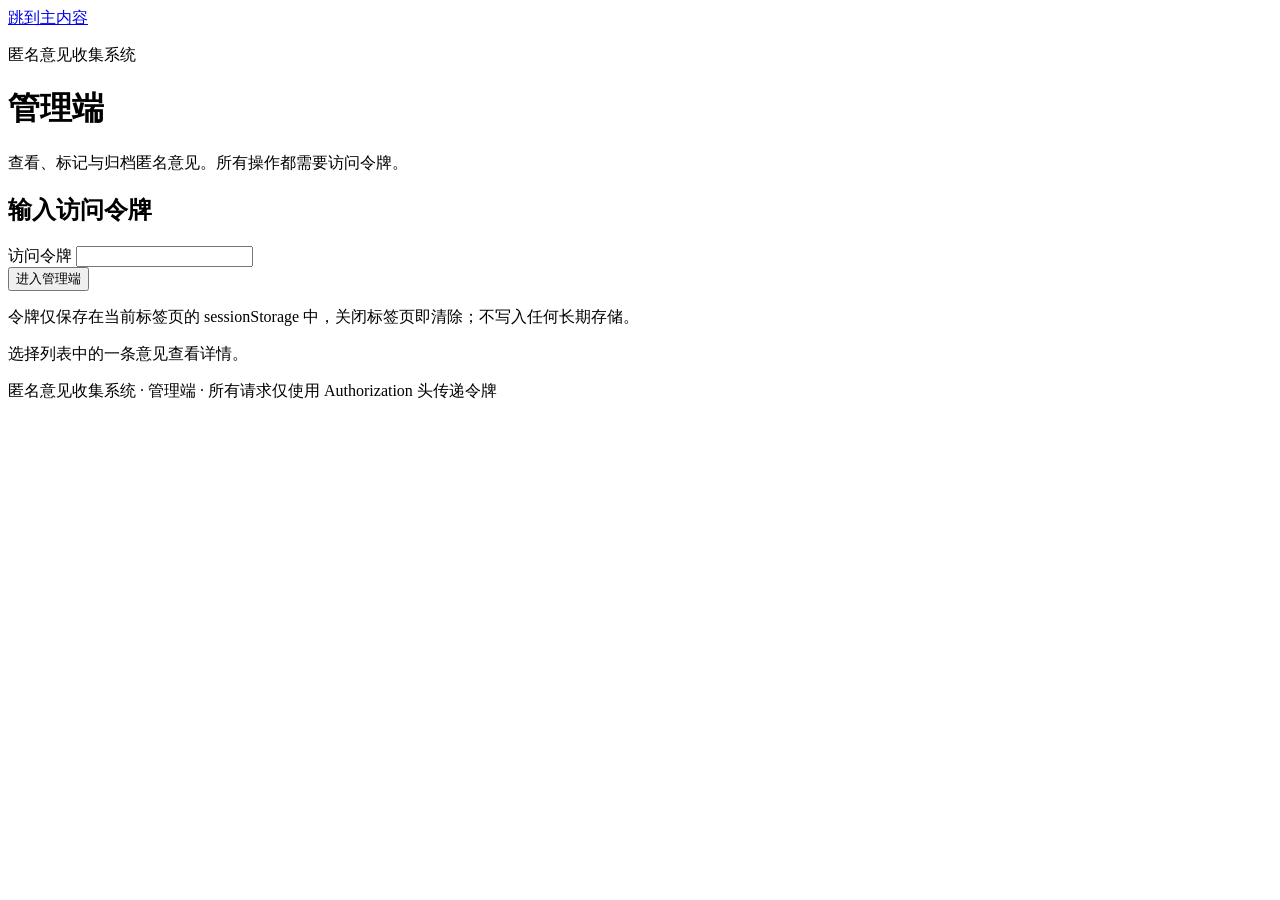
==== static/admin.html @ a8b8ed28 "feat(web): 黑白灰零圆角响应式提交页与管理页" ====
<!DOCTYPE html>
<html lang="zh-CN">
<head>
<meta charset="utf-8">
<meta name="viewport" content="width=device-width, initial-scale=1">
<meta name="referrer" content="no-referrer">
<meta name="color-scheme" content="light">
<title>管理端 · 匿名意见收集系统</title>
<meta name="description" content="匿名意见收集系统管理端，需要访问令牌。">
<link rel="stylesheet" href="/assets/styles.css">
<script src="/assets/admin.js" defer></script>
</head>
<body>
<a class="skip-link" href="#main">跳到主内容</a>

<header class="site-header">
  <div class="container">
    <p class="site-kicker label">匿名意见收集系统</p>
    <h1 class="site-title">管理端</h1>
    <p class="site-sub">查看、标记与归档匿名意见。所有操作都需要访问令牌。</p>
  </div>
</header>

<main id="main" class="container" tabindex="-1">

  <!-- 令牌闸门 -->
  <section class="panel gate" id="gate" aria-labelledby="gate-title">
    <h2 class="section-title" id="gate-title">输入访问令牌</h2>
    <form id="gate-form" novalidate>
      <div class="field">
        <label class="field-label" for="token">访问令牌</label>
        <input type="password" id="token" name="token" class="field-input"
          autocomplete="off" autocapitalize="off" spellcheck="false"
          aria-describedby="gate-hint">
      </div>
      <p class="form-error" id="gate-error" role="alert" hidden></p>
      <div class="form-actions">
        <button type="submit" class="btn btn-primary" id="gate-btn">进入管理端</button>
      </div>
    </form>
    <p class="gate-hint" id="gate-hint">
      令牌仅保存在当前标签页的 sessionStorage 中，关闭标签页即清除；不写入任何长期存储。
    </p>
  </section>

  <!-- 控制台 -->
  <section id="console" aria-labelledby="console-title" hidden>
    <h2 class="section-title" id="console-title">意见列表</h2>

    <div class="toolbar">
      <div class="toolbar-group">
        <div class="toolbar-field">
          <label class="field-label" for="status-filter">状态筛选</label>
          <select id="status-filter" class="field-input field-select">
            <option value="">全部</option>
            <option value="new">未读 NEW</option>
            <option value="read">已读 READ</option>
            <option value="archived">已归档 ARCHIVED</option>
          </select>
        </div>
      </div>
      <div class="toolbar-group">
        <button type="button" class="btn btn-secondary" id="refresh-btn">刷新</button>
        <button type="button" class="btn btn-quiet" id="logout-btn">退出</button>
      </div>
    </div>

    <p class="inline-status" id="console-status" role="status"></p>
    <p class="total-count" id="total-count">共 0 条</p>

    <div class="table-wrap">
      <table class="data-table" id="feedback-table">
        <caption class="visually-hidden">匿名意见列表</caption>
        <thead>
          <tr>
            <th scope="col">ID</th>
            <th scope="col">内容摘要</th>
            <th scope="col">类别</th>
            <th scope="col">状态</th>
            <th scope="col">提交时间</th>
            <th scope="col">操作</th>
          </tr>
        </thead>
        <tbody id="list-body"></tbody>
      </table>
    </div>

    <p class="empty-state" id="empty-state" hidden>没有符合条件的记录。</p>

    <nav class="pagination" id="pagination" aria-label="分页">
      <button type="button" class="btn btn-secondary btn-sm" id="prev-btn">上一页</button>
      <span class="page-label" id="page-label">第 1 / 1 页</span>
      <button type="button" class="btn btn-secondary btn-sm" id="next-btn">下一页</button>
    </nav>
  </section>

  <!-- 详情 -->
  <p class="detail-empty" id="detail-empty">选择列表中的一条意见查看详情。</p>

  <section class="detail" id="detail" aria-labelledby="detail-title" hidden>
    <div class="detail-head">
      <h2 class="section-title" id="detail-title">意见详情</h2>
      <p class="detail-id" id="detail-id"></p>
    </div>

    <p class="label">内容</p>
    <p class="detail-content" id="detail-content"></p>

    <dl class="detail-meta">
      <div>
        <dt>提交时间（UTC 小时）</dt>
        <dd id="detail-created"></dd>
      </div>
      <div>
        <dt>更新时间</dt>
        <dd id="detail-updated"></dd>
      </div>
      <div>
        <dt>状态</dt>
        <dd id="detail-status-text"></dd>
      </div>
    </dl>

    <div class="detail-block">
      <label class="field-label" for="detail-category">类别</label>
      <select id="detail-category" class="field-input field-select" disabled aria-disabled="true">
        <option value="">不选择</option>
        <option value="bug">缺陷</option>
        <option value="suggestion">建议</option>
        <option value="complaint">投诉</option>
        <option value="other">其他</option>
      </select>
      <p class="field-help">接口暂不支持修改类别，此处仅作展示。</p>
    </div>

    <div class="detail-block">
      <p class="field-label" id="status-label">状态操作</p>
      <div class="status-buttons" role="group" aria-labelledby="status-label">
        <button type="button" class="btn btn-secondary btn-sm" data-status="new" aria-pressed="false">标记未读</button>
        <button type="button" class="btn btn-secondary btn-sm" data-status="read" aria-pressed="false">标记已读</button>
        <button type="button" class="btn btn-secondary btn-sm" data-status="archived" aria-pressed="false">标记已归档</button>
      </div>
    </div>

    <div class="detail-block">
      <label class="field-label" for="detail-note">管理备注</label>
      <textarea id="detail-note" class="field-input field-textarea" maxlength="2000"
        aria-describedby="note-help"></textarea>
      <div class="field-meta">
        <p class="field-help" id="note-help">最多 2000 字符，仅管理员可见。</p>
        <p class="counter" id="note-counter">已输入 0 / 2000</p>
      </div>
      <div class="btn-row detail-actions">
        <button type="button" class="btn btn-secondary btn-sm" id="save-note-btn">保存备注</button>
        <button type="button" class="btn btn-quiet btn-sm" id="clear-note-btn">清空备注</button>
      </div>
    </div>

    <p class="inline-status" id="detail-status" role="status"></p>

    <div class="danger-zone">
      <p class="label">危险操作</p>
      <p class="field-help">删除后无法恢复，回执 ID 也将同时失效。</p>
      <div class="detail-actions">
        <button type="button" class="btn btn-secondary btn-sm" id="delete-btn">删除</button>
      </div>
      <div class="confirm-row" id="delete-confirm" hidden>
        <button type="button" class="btn btn-primary btn-sm" id="delete-confirm-btn">确认删除</button>
        <button type="button" class="btn btn-quiet btn-sm" id="delete-cancel-btn">取消</button>
      </div>
    </div>
  </section>

</main>

<footer class="site-footer">
  <div class="container">
    <p>匿名意见收集系统 · 管理端 · 所有请求仅使用 Authorization 头传递令牌</p>
  </div>
</footer>

</body>
</html>
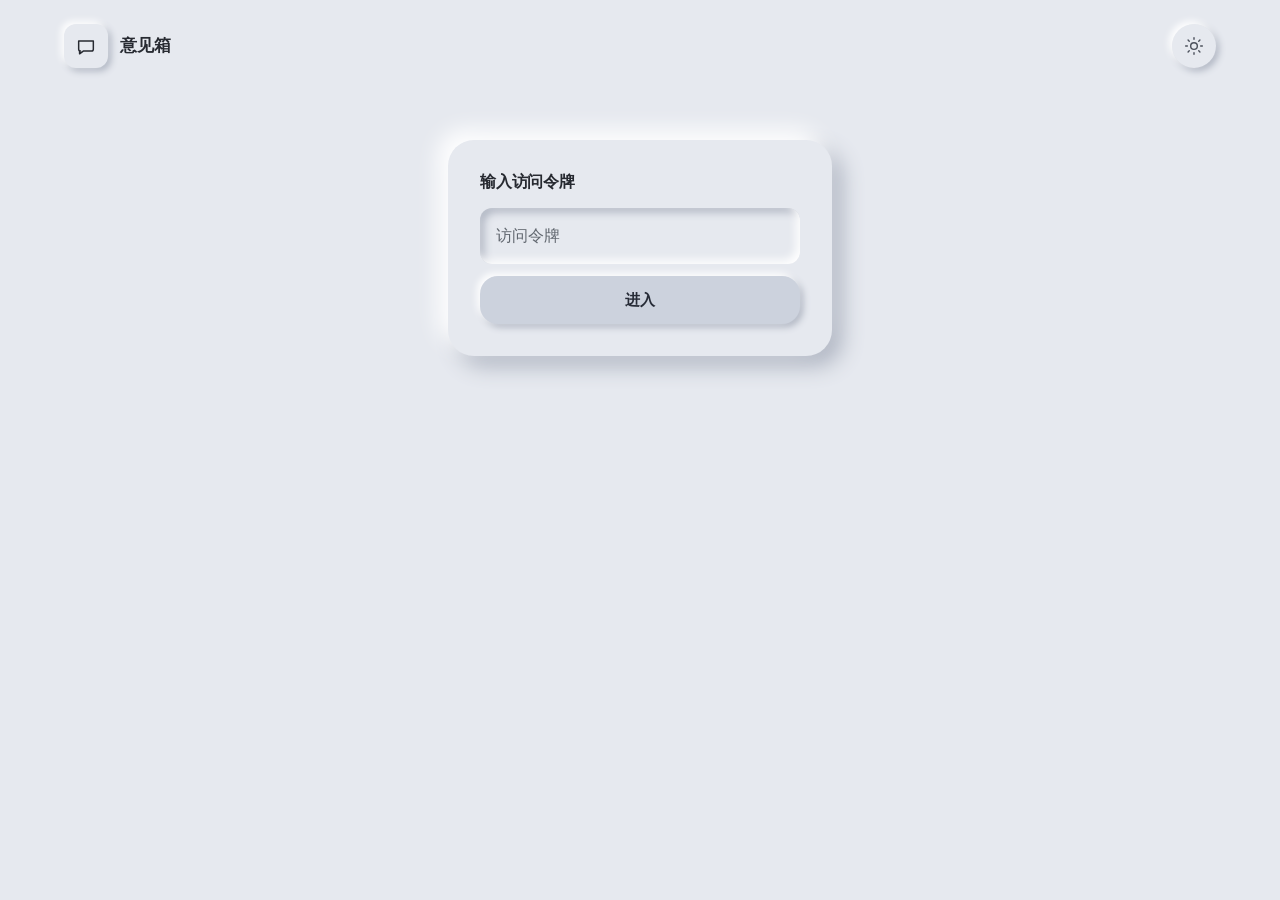
==== commit affb0879: "first commit" ====
--- a/static/admin.html
+++ b/static/admin.html
@@ -4,180 +4,153 @@
 <meta charset="utf-8">
 <meta name="viewport" content="width=device-width, initial-scale=1">
 <meta name="referrer" content="no-referrer">
-<meta name="color-scheme" content="light">
-<title>管理端 · 匿名意见收集系统</title>
-<meta name="description" content="匿名意见收集系统管理端，需要访问令牌。">
-<link rel="stylesheet" href="/assets/styles.css">
-<script src="/assets/admin.js" defer></script>
+<meta name="color-scheme" content="light dark">
+<title>管理端 · 意见箱</title>
+<meta name="description" content="查看与处理意见，需要访问令牌。">
+<link rel="stylesheet" href="assets/styles.css">
+<script src="assets/theme.js"></script>
+<script src="assets/admin.js" defer></script>
 </head>
 <body>
 <a class="skip-link" href="#main">跳到主内容</a>
 
-<header class="site-header">
-  <div class="container">
-    <p class="site-kicker label">匿名意见收集系统</p>
-    <h1 class="site-title">管理端</h1>
-    <p class="site-sub">查看、标记与归档匿名意见。所有操作都需要访问令牌。</p>
-  </div>
-</header>
+<div class="admin" id="admin">
 
-<main id="main" class="container" tabindex="-1">
+  <header class="admin-bar">
+    <span class="brand-mark" aria-hidden="true">
+      <svg viewBox="0 0 24 24">
+        <path d="M4 6.5h16v9a2 2 0 0 1-2 2H9l-4 3v-3H6a2 2 0 0 1-2-2z"/>
+      </svg>
+    </span>
+    <h1 class="app-name">意见箱</h1>
+    <button type="button" class="btn btn-quiet btn-sm" id="refresh-btn" hidden>刷新</button>
+    <button type="button" class="btn btn-quiet btn-sm" id="logout-btn" hidden>退出</button>
+    <button type="button" class="toggle" id="theme-toggle" aria-label="切换深色模式">
+      <svg class="i-sun" viewBox="0 0 24 24" aria-hidden="true">
+        <circle cx="12" cy="12" r="4"/>
+        <path d="M12 2v2M12 20v2M2 12h2M20 12h2M4.9 4.9l1.4 1.4M17.7 17.7l1.4 1.4M19.1 4.9l-1.4 1.4M6.3 17.7l-1.4 1.4"/>
+      </svg>
+      <svg class="i-moon" viewBox="0 0 24 24" aria-hidden="true">
+        <path d="M20 14.5A8.5 8.5 0 0 1 9.5 4a8.5 8.5 0 1 0 10.5 10.5z"/>
+      </svg>
+    </button>
+  </header>
 
-  <!-- 令牌闸门 -->
-  <section class="panel gate" id="gate" aria-labelledby="gate-title">
-    <h2 class="section-title" id="gate-title">输入访问令牌</h2>
-    <form id="gate-form" novalidate>
-      <div class="field">
-        <label class="field-label" for="token">访问令牌</label>
+  <main id="main" tabindex="-1">
+
+    <section class="gate" id="gate" aria-labelledby="gate-title">
+      <h2 id="gate-title">输入访问令牌</h2>
+      <form id="gate-form" novalidate>
+        <label class="visually-hidden" for="token">访问令牌</label>
         <input type="password" id="token" name="token" class="field-input"
           autocomplete="off" autocapitalize="off" spellcheck="false"
-          aria-describedby="gate-hint">
-      </div>
-      <p class="form-error" id="gate-error" role="alert" hidden></p>
-      <div class="form-actions">
-        <button type="submit" class="btn btn-primary" id="gate-btn">进入管理端</button>
-      </div>
-    </form>
-    <p class="gate-hint" id="gate-hint">
-      令牌仅保存在当前标签页的 sessionStorage 中，关闭标签页即清除；不写入任何长期存储。
-    </p>
-  </section>
+          placeholder="访问令牌">
+        <button type="submit" class="btn btn-primary" id="gate-btn">进入</button>
+        <p class="notice" id="gate-error" role="alert" hidden></p>
+      </form>
+    </section>
 
-  <!-- 控制台 -->
-  <section id="console" aria-labelledby="console-title" hidden>
-    <h2 class="section-title" id="console-title">意见列表</h2>
+    <div class="workspace" id="workspace" hidden>
 
-    <div class="toolbar">
-      <div class="toolbar-group">
-        <div class="toolbar-field">
-          <label class="field-label" for="status-filter">状态筛选</label>
-          <select id="status-filter" class="field-input field-select">
-            <option value="">全部</option>
-            <option value="new">未读 NEW</option>
-            <option value="read">已读 READ</option>
-            <option value="archived">已归档 ARCHIVED</option>
-          </select>
+      <section class="list-pane" aria-labelledby="list-title">
+        <h2 class="visually-hidden" id="list-title">意见列表</h2>
+
+        <div class="toolbar">
+          <div class="segmented">
+            <span class="seg" data-k="all">全部</span>
+            <span class="seg" data-k="new">未读</span>
+            <span class="seg" data-k="read">已读</span>
+            <span class="seg" data-k="archived">已归档</span>
+            <label class="visually-hidden" for="status-filter">状态筛选</label>
+            <select id="status-filter">
+              <option value="">全部</option>
+              <option value="new">未读</option>
+              <option value="read">已读</option>
+              <option value="archived">已归档</option>
+            </select>
+          </div>
+          <p class="total" id="total-count">0 条</p>
         </div>
-      </div>
-      <div class="toolbar-group">
-        <button type="button" class="btn btn-secondary" id="refresh-btn">刷新</button>
-        <button type="button" class="btn btn-quiet" id="logout-btn">退出</button>
-      </div>
+
+        <p class="notice is-quiet" id="list-status" role="status" hidden></p>
+
+        <div class="list-wrap">
+          <ul class="feedback-list" id="list"></ul>
+          <p class="empty" id="empty-state" hidden>这里还没有意见</p>
+        </div>
+
+        <nav class="pager" id="pager" aria-label="分页" hidden>
+          <button type="button" class="btn btn-sm" id="prev-btn">上一页</button>
+          <span class="pager-label" id="pager-label">1 / 1</span>
+          <button type="button" class="btn btn-sm" id="next-btn">下一页</button>
+        </nav>
+      </section>
+
+      <section class="detail-pane" aria-labelledby="detail-title">
+        <p class="detail-empty" id="detail-empty">选一条查看</p>
+
+        <div class="detail" id="detail" hidden>
+          <button type="button" class="btn btn-quiet btn-sm detail-back" id="back-btn">返回</button>
+
+          <div class="detail-head">
+            <h2 id="detail-title">意见</h2>
+            <p class="detail-id mono" id="detail-id"></p>
+          </div>
+
+          <p class="detail-body" id="detail-content"></p>
+
+          <dl class="detail-meta">
+            <div>
+              <dt>提交时间</dt>
+              <dd id="detail-created"></dd>
+            </div>
+            <div>
+              <dt>更新时间</dt>
+              <dd id="detail-updated"></dd>
+            </div>
+          </dl>
+
+          <div class="detail-block">
+            <span class="group-label">状态</span>
+            <div class="status-group" role="group" aria-label="状态">
+              <button type="button" class="btn" data-status="new" aria-pressed="false">未读</button>
+              <button type="button" class="btn" data-status="read" aria-pressed="false">已读</button>
+              <button type="button" class="btn" data-status="archived" aria-pressed="false">已归档</button>
+            </div>
+          </div>
+
+          <div class="detail-block">
+            <label class="group-label" for="detail-note">备注</label>
+            <div class="note-well">
+              <textarea id="detail-note" maxlength="2000" placeholder="写点备注…"></textarea>
+            </div>
+            <p class="counter" id="note-counter">0 / 2000</p>
+            <div class="btn-row">
+              <button type="button" class="btn btn-sm" id="save-note-btn">保存</button>
+              <button type="button" class="btn btn-quiet btn-sm" id="clear-note-btn">清空</button>
+            </div>
+          </div>
+
+          <p class="notice is-quiet" id="detail-status" role="status" hidden></p>
+
+          <div class="danger">
+            <div class="btn-row">
+              <button type="button" class="btn btn-sm" id="delete-btn">删除</button>
+            </div>
+            <div class="confirm" id="delete-confirm" hidden>
+              <span class="confirm-text">删除后无法恢复</span>
+              <button type="button" class="btn btn-sm" id="delete-confirm-btn">确认删除</button>
+              <button type="button" class="btn btn-quiet btn-sm" id="delete-cancel-btn">取消</button>
+            </div>
+          </div>
+        </div>
+      </section>
+
     </div>
 
-    <p class="inline-status" id="console-status" role="status"></p>
-    <p class="total-count" id="total-count">共 0 条</p>
+  </main>
 
-    <div class="table-wrap">
-      <table class="data-table" id="feedback-table">
-        <caption class="visually-hidden">匿名意见列表</caption>
-        <thead>
-          <tr>
-            <th scope="col">ID</th>
-            <th scope="col">内容摘要</th>
-            <th scope="col">类别</th>
-            <th scope="col">状态</th>
-            <th scope="col">提交时间</th>
-            <th scope="col">操作</th>
-          </tr>
-        </thead>
-        <tbody id="list-body"></tbody>
-      </table>
-    </div>
-
-    <p class="empty-state" id="empty-state" hidden>没有符合条件的记录。</p>
-
-    <nav class="pagination" id="pagination" aria-label="分页">
-      <button type="button" class="btn btn-secondary btn-sm" id="prev-btn">上一页</button>
-      <span class="page-label" id="page-label">第 1 / 1 页</span>
-      <button type="button" class="btn btn-secondary btn-sm" id="next-btn">下一页</button>
-    </nav>
-  </section>
-
-  <!-- 详情 -->
-  <p class="detail-empty" id="detail-empty">选择列表中的一条意见查看详情。</p>
-
-  <section class="detail" id="detail" aria-labelledby="detail-title" hidden>
-    <div class="detail-head">
-      <h2 class="section-title" id="detail-title">意见详情</h2>
-      <p class="detail-id" id="detail-id"></p>
-    </div>
-
-    <p class="label">内容</p>
-    <p class="detail-content" id="detail-content"></p>
-
-    <dl class="detail-meta">
-      <div>
-        <dt>提交时间（UTC 小时）</dt>
-        <dd id="detail-created"></dd>
-      </div>
-      <div>
-        <dt>更新时间</dt>
-        <dd id="detail-updated"></dd>
-      </div>
-      <div>
-        <dt>状态</dt>
-        <dd id="detail-status-text"></dd>
-      </div>
-    </dl>
-
-    <div class="detail-block">
-      <label class="field-label" for="detail-category">类别</label>
-      <select id="detail-category" class="field-input field-select" disabled aria-disabled="true">
-        <option value="">不选择</option>
-        <option value="bug">缺陷</option>
-        <option value="suggestion">建议</option>
-        <option value="complaint">投诉</option>
-        <option value="other">其他</option>
-      </select>
-      <p class="field-help">接口暂不支持修改类别，此处仅作展示。</p>
-    </div>
-
-    <div class="detail-block">
-      <p class="field-label" id="status-label">状态操作</p>
-      <div class="status-buttons" role="group" aria-labelledby="status-label">
-        <button type="button" class="btn btn-secondary btn-sm" data-status="new" aria-pressed="false">标记未读</button>
-        <button type="button" class="btn btn-secondary btn-sm" data-status="read" aria-pressed="false">标记已读</button>
-        <button type="button" class="btn btn-secondary btn-sm" data-status="archived" aria-pressed="false">标记已归档</button>
-      </div>
-    </div>
-
-    <div class="detail-block">
-      <label class="field-label" for="detail-note">管理备注</label>
-      <textarea id="detail-note" class="field-input field-textarea" maxlength="2000"
-        aria-describedby="note-help"></textarea>
-      <div class="field-meta">
-        <p class="field-help" id="note-help">最多 2000 字符，仅管理员可见。</p>
-        <p class="counter" id="note-counter">已输入 0 / 2000</p>
-      </div>
-      <div class="btn-row detail-actions">
-        <button type="button" class="btn btn-secondary btn-sm" id="save-note-btn">保存备注</button>
-        <button type="button" class="btn btn-quiet btn-sm" id="clear-note-btn">清空备注</button>
-      </div>
-    </div>
-
-    <p class="inline-status" id="detail-status" role="status"></p>
-
-    <div class="danger-zone">
-      <p class="label">危险操作</p>
-      <p class="field-help">删除后无法恢复，回执 ID 也将同时失效。</p>
-      <div class="detail-actions">
-        <button type="button" class="btn btn-secondary btn-sm" id="delete-btn">删除</button>
-      </div>
-      <div class="confirm-row" id="delete-confirm" hidden>
-        <button type="button" class="btn btn-primary btn-sm" id="delete-confirm-btn">确认删除</button>
-        <button type="button" class="btn btn-quiet btn-sm" id="delete-cancel-btn">取消</button>
-      </div>
-    </div>
-  </section>
-
-</main>
-
-<footer class="site-footer">
-  <div class="container">
-    <p>匿名意见收集系统 · 管理端 · 所有请求仅使用 Authorization 头传递令牌</p>
-  </div>
-</footer>
+</div>
 
 </body>
 </html>
--- a/static/assets/styles.css
+++ b/static/assets/styles.css
@@ -0,0 +1,1278 @@
+:root {
+  --r-sm: 12px;
+  --r-md: 18px;
+  --r-lg: 26px;
+  --r-pill: 999px;
+
+  --sp-1: 4px;
+  --sp-2: 8px;
+  --sp-3: 12px;
+  --sp-4: 16px;
+  --sp-5: 24px;
+  --sp-6: 32px;
+  --sp-7: 48px;
+
+  --tap: 48px;
+
+  --font: system-ui, -apple-system, "Segoe UI", Roboto, "Noto Sans SC",
+    "PingFang SC", "Hiragino Sans GB", "Microsoft YaHei", "Helvetica Neue",
+    Arial, sans-serif;
+  --font-mono: ui-monospace, SFMono-Regular, "SF Mono", Menlo, Consolas,
+    "Liberation Mono", monospace;
+
+  --ease: cubic-bezier(0.32, 0.72, 0, 1);
+  --dur: 180ms;
+
+  --z-overlay: 20;
+
+  --shadow-raised:
+    -6px -6px 14px var(--sh-light),
+     6px  6px 14px var(--sh-dark);
+  --shadow-raised-sm:
+    -3px -3px 7px var(--sh-light),
+     3px  3px 7px var(--sh-dark);
+  --shadow-raised-lg:
+    -10px -10px 22px var(--sh-light),
+     10px 10px 22px var(--sh-dark);
+  --shadow-inset:
+    inset -4px -4px 9px var(--sh-light),
+    inset  4px  4px 9px var(--sh-dark);
+  --shadow-inset-deep:
+    inset -6px -6px 14px var(--sh-light),
+    inset  6px  6px 14px var(--sh-dark);
+  --shadow-inset-sm:
+    inset -2px -2px 5px var(--sh-light),
+    inset  2px  2px 5px var(--sh-dark);
+  --shadow-flat: 0 0 0 rgba(0, 0, 0, 0);
+}
+
+:root,
+:root[data-theme="light"] {
+  color-scheme: light;
+
+  --surface: #e6e9ef;
+  --text: #272a31;
+  --text-soft: #4c515c;
+  --text-dim: #61676f;
+  --accent: #3a4152;
+  --accent-soft: #ccd2dd;
+  --accent-strong: #262b36;
+  --dot-new: #33384a;
+  --dot-read: #6c7280;
+  --dot-archived: #9aa0ab;
+  --sh-light: #ffffff;
+  --sh-dark: #aeb4c1;
+  --hairline: rgba(86, 92, 105, 0.14);
+}
+
+@media (prefers-color-scheme: dark) {
+  :root:not([data-theme="light"]) {
+    color-scheme: dark;
+
+    --surface: #2e323a;
+    --text: #eef0f4;
+    --text-soft: #c3c7d0;
+    --text-dim: #9ba1ab;
+    --accent: #e6e9ef;
+    --accent-soft: #41464f;
+    --accent-strong: #f2f4f8;
+    --dot-new: #eef0f4;
+    --dot-read: #9ba1ab;
+    --dot-archived: #6a6f78;
+    --sh-light: #454a54;
+    --sh-dark: #171a1e;
+    --hairline: rgba(255, 255, 255, 0.09);
+  }
+}
+
+:root[data-theme="dark"] {
+  color-scheme: dark;
+
+  --surface: #2e323a;
+  --text: #eef0f4;
+  --text-soft: #c3c7d0;
+  --text-dim: #9ba1ab;
+  --accent: #e6e9ef;
+  --accent-soft: #41464f;
+  --accent-strong: #f2f4f8;
+  --dot-new: #eef0f4;
+  --dot-read: #9ba1ab;
+  --dot-archived: #6a6f78;
+  --sh-light: #454a54;
+  --sh-dark: #171a1e;
+  --hairline: rgba(255, 255, 255, 0.09);
+}
+
+*,
+*::before,
+*::after {
+  box-sizing: border-box;
+}
+
+html {
+  -webkit-text-size-adjust: 100%;
+  text-size-adjust: 100%;
+}
+
+body,
+h1,
+h2,
+h3,
+p,
+figure,
+blockquote,
+dl,
+dd,
+ul,
+ol,
+fieldset,
+legend,
+table,
+caption,
+th,
+td,
+button,
+input,
+select,
+textarea,
+label,
+output {
+  margin: 0;
+  padding: 0;
+}
+
+body,
+h1,
+h2,
+h3,
+p,
+li,
+dt,
+dd,
+td,
+th,
+caption,
+label,
+legend,
+input,
+select,
+textarea,
+button {
+  text-align: left;
+}
+
+body {
+  min-height: 100dvh;
+  background: var(--surface);
+  color: var(--text);
+  font-family: var(--font);
+  font-size: 1rem;
+  font-weight: 400;
+  line-height: 1.6;
+  -webkit-font-smoothing: antialiased;
+  -moz-osx-font-smoothing: grayscale;
+}
+
+img,
+svg {
+  max-width: 100%;
+  height: auto;
+}
+
+ul,
+ol {
+  list-style: none;
+}
+
+table {
+  border-collapse: collapse;
+  border-spacing: 0;
+}
+
+[hidden] {
+  display: none !important;
+}
+
+button {
+  font: inherit;
+  color: inherit;
+  background: none;
+  border: 0;
+  cursor: pointer;
+}
+
+.toggle {
+  display: inline-grid;
+  place-items: center;
+  width: 44px;
+  height: 44px;
+  padding: 0;
+  border-radius: var(--r-pill);
+  color: var(--text-soft);
+  box-shadow: var(--shadow-raised-sm);
+  transition: box-shadow var(--dur) var(--ease), color var(--dur) var(--ease);
+}
+
+.toggle:hover {
+  box-shadow: var(--shadow-raised);
+  color: var(--text);
+}
+
+.toggle:active {
+  box-shadow: var(--shadow-inset-sm);
+}
+
+.toggle svg {
+  grid-area: 1 / 1;
+  width: 20px;
+  height: 20px;
+  fill: none;
+  stroke: currentColor;
+  stroke-width: 1.7;
+  stroke-linecap: round;
+  stroke-linejoin: round;
+  transition: opacity var(--dur) var(--ease), transform var(--dur) var(--ease);
+}
+
+.toggle .i-sun {
+  opacity: 1;
+  transform: none;
+}
+
+.toggle .i-moon {
+  opacity: 0;
+  transform: rotate(-35deg) scale(0.6);
+}
+
+:root[data-theme="dark"] .toggle .i-sun {
+  opacity: 0;
+  transform: rotate(35deg) scale(0.6);
+}
+
+:root[data-theme="dark"] .toggle .i-moon {
+  opacity: 1;
+  transform: none;
+}
+
+@media (prefers-color-scheme: dark) {
+  :root:not([data-theme="light"]) .toggle .i-sun {
+    opacity: 0;
+    transform: rotate(35deg) scale(0.6);
+  }
+
+  :root:not([data-theme="light"]) .toggle .i-moon {
+    opacity: 1;
+    transform: none;
+  }
+}
+
+.visually-hidden {
+  position: absolute !important;
+  width: 1px;
+  height: 1px;
+  margin: -1px;
+  padding: 0;
+  overflow: hidden;
+  clip: rect(0 0 0 0);
+  clip-path: inset(50%);
+  white-space: nowrap;
+  border: 0;
+}
+
+.skip-link {
+  position: absolute;
+  left: var(--sp-4);
+  top: -120px;
+  z-index: var(--z-overlay);
+  padding: var(--sp-3) var(--sp-5);
+  border-radius: var(--r-pill);
+  background: var(--accent);
+  color: var(--surface);
+  font-size: 0.875rem;
+  font-weight: 600;
+  text-decoration: none;
+  box-shadow: var(--shadow-raised-sm);
+}
+
+.skip-link:focus {
+  top: var(--sp-4);
+}
+
+:where(a, button, input, select, textarea, summary, [tabindex]):focus-visible {
+  outline: 3px solid var(--accent);
+  outline-offset: 3px;
+}
+
+h1,
+h2,
+h3 {
+  color: var(--text);
+  font-weight: 600;
+  line-height: 1.25;
+  letter-spacing: -0.015em;
+}
+
+h1 {
+  font-size: 1.375rem;
+}
+
+h2 {
+  font-size: 1rem;
+}
+
+h3 {
+  font-size: 0.9375rem;
+}
+
+p {
+  max-width: 68ch;
+}
+
+.mono {
+  font-family: var(--font-mono);
+  font-variant-numeric: tabular-nums;
+}
+
+.well {
+  border-radius: var(--r-md);
+  background: var(--surface);
+  box-shadow: var(--shadow-inset);
+}
+
+.field-input {
+  display: block;
+  width: 100%;
+  min-height: var(--tap);
+  padding: var(--sp-4);
+  border: 0;
+  border-radius: var(--r-sm);
+  background: var(--surface);
+  box-shadow: var(--shadow-inset-sm);
+  color: var(--text);
+  font-family: inherit;
+  font-size: 1rem;
+  line-height: 1.5;
+  appearance: none;
+  -webkit-appearance: none;
+  transition: box-shadow var(--dur) var(--ease);
+}
+
+.field-input::placeholder {
+  color: var(--text-dim);
+  opacity: 1;
+}
+
+.field-input:focus {
+  outline: none;
+  box-shadow: var(--shadow-inset);
+}
+
+.well > .field-input {
+  background: transparent;
+  box-shadow: none;
+}
+
+.well:focus-within {
+  box-shadow: var(--shadow-inset-deep);
+}
+
+.field-input:disabled,
+.field-input[aria-disabled="true"] {
+  color: var(--text-dim);
+  cursor: not-allowed;
+  box-shadow: var(--shadow-flat);
+  background: var(--surface);
+  opacity: 0.75;
+}
+
+.notice {
+  display: flex;
+  gap: var(--sp-2);
+  align-items: flex-start;
+  padding: var(--sp-3) var(--sp-4);
+  border-radius: var(--r-sm);
+  background: var(--surface);
+  box-shadow: var(--shadow-inset-sm);
+  color: var(--text);
+  font-size: 0.875rem;
+  line-height: 1.5;
+  max-width: none;
+}
+
+.notice::before {
+  content: "";
+  flex: 0 0 auto;
+  width: 8px;
+  height: 8px;
+  margin-top: 0.45em;
+  border-radius: var(--r-pill);
+  background: var(--dot-new);
+}
+
+.notice.is-quiet::before {
+  background: var(--dot-archived);
+}
+
+.btn {
+  display: inline-flex;
+  align-items: center;
+  justify-content: center;
+  gap: var(--sp-2);
+  min-height: var(--tap);
+  padding: 0 var(--sp-5);
+  border: 0;
+  border-radius: var(--r-md);
+  background: var(--surface);
+  color: var(--text);
+  font-size: 0.9375rem;
+  font-weight: 600;
+  line-height: 1;
+  text-align: center;
+  text-decoration: none;
+  white-space: nowrap;
+  box-shadow: var(--shadow-raised-sm);
+  transition: box-shadow var(--dur) var(--ease),
+    transform var(--dur) var(--ease), color var(--dur) var(--ease);
+}
+
+.btn:hover:not(:disabled) {
+  box-shadow: var(--shadow-raised);
+}
+
+.btn:active:not(:disabled) {
+  box-shadow: var(--shadow-inset-sm);
+  transform: translateY(1px);
+}
+
+.btn-primary {
+  background: var(--accent-soft);
+  color: var(--accent-strong);
+  font-weight: 650;
+}
+
+.btn-quiet {
+  min-height: 40px;
+  padding: 0 var(--sp-4);
+  color: var(--text-soft);
+  font-weight: 500;
+  box-shadow: var(--shadow-flat);
+}
+
+.btn-quiet:hover:not(:disabled) {
+  box-shadow: var(--shadow-raised-sm);
+  color: var(--text);
+}
+
+.btn-sm {
+  min-height: 38px;
+  padding: 0 var(--sp-4);
+  font-size: 0.875rem;
+}
+
+.btn:disabled {
+  color: var(--text-dim);
+  box-shadow: var(--shadow-flat);
+  cursor: not-allowed;
+  opacity: 0.6;
+}
+
+.btn:disabled:active {
+  transform: none;
+}
+
+.btn-row {
+  display: flex;
+  flex-wrap: wrap;
+  gap: var(--sp-3);
+}
+
+.group-label {
+  display: block;
+  margin-bottom: var(--sp-3);
+  color: var(--text-dim);
+  font-size: 0.75rem;
+  font-weight: 600;
+  letter-spacing: 0.08em;
+  text-transform: uppercase;
+}
+
+.counter {
+  color: var(--text-dim);
+  font-family: var(--font-mono);
+  font-size: 0.75rem;
+  font-variant-numeric: tabular-nums;
+  white-space: nowrap;
+}
+
+.counter.is-limit {
+  color: var(--text);
+  font-weight: 650;
+}
+
+.page {
+  display: grid;
+  gap: var(--sp-4);
+  align-content: center;
+  width: 100%;
+  max-width: 46rem;
+  min-height: 100dvh;
+  margin-inline: auto;
+  padding: var(--sp-6) var(--sp-4) var(--sp-7);
+}
+
+.page-head {
+  display: flex;
+  align-items: center;
+  gap: var(--sp-3);
+  padding-inline: var(--sp-1);
+}
+
+.brand-mark {
+  flex: 0 0 auto;
+  display: grid;
+  place-items: center;
+  width: 44px;
+  height: 44px;
+  border-radius: var(--r-sm);
+  background: var(--surface);
+  box-shadow: var(--shadow-raised-sm);
+}
+
+.brand-mark svg {
+  width: 22px;
+  height: 22px;
+  stroke: var(--text);
+  fill: none;
+  stroke-width: 1.6;
+  stroke-linecap: round;
+  stroke-linejoin: round;
+}
+
+.app-name {
+  font-size: 1.0625rem;
+  font-weight: 650;
+  letter-spacing: -0.01em;
+}
+
+.app-hint {
+  margin-left: auto;
+  color: var(--text-dim);
+  font-size: 0.8125rem;
+}
+
+.compose {
+  position: relative;
+  padding: var(--sp-5);
+  border: 1px solid var(--hairline);
+  border-radius: var(--r-lg);
+  background: var(--surface);
+  box-shadow: var(--shadow-raised);
+}
+
+.compose .well {
+  position: relative;
+}
+
+.compose textarea {
+  display: block;
+  width: 100%;
+  min-height: 11rem;
+  padding: var(--sp-4) var(--sp-4) var(--sp-6);
+  border: 0;
+  border-radius: var(--r-md);
+  background: transparent;
+  color: var(--text);
+  font-family: inherit;
+  font-size: 1.0625rem;
+  line-height: 1.7;
+  resize: none;
+  appearance: none;
+  -webkit-appearance: none;
+}
+
+.compose textarea::placeholder {
+  color: var(--text-dim);
+  opacity: 1;
+}
+
+.compose textarea:focus {
+  outline: none;
+}
+
+.compose .counter {
+  position: absolute;
+  right: var(--sp-4);
+  bottom: var(--sp-3);
+  opacity: 0;
+  transition: opacity var(--dur) var(--ease);
+  pointer-events: none;
+}
+
+.compose:hover .counter,
+.compose.is-active .counter,
+.compose .counter.is-limit {
+  opacity: 1;
+}
+
+.compose-foot {
+  display: flex;
+  flex-wrap: wrap;
+  gap: var(--sp-3);
+  align-items: center;
+  margin-top: var(--sp-4);
+}
+
+.select-wrap {
+  position: relative;
+  flex: 0 1 auto;
+  min-width: 8.5rem;
+  border-radius: var(--r-sm);
+  background: var(--surface);
+  box-shadow: var(--shadow-inset-sm);
+}
+
+.select-wrap select {
+  display: block;
+  width: 100%;
+  min-height: 44px;
+  padding: 0 var(--sp-7) 0 var(--sp-4);
+  border: 0;
+  border-radius: var(--r-sm);
+  background: transparent;
+  color: var(--text);
+  font-family: inherit;
+  font-size: 0.9375rem;
+  font-weight: 500;
+  cursor: pointer;
+  appearance: none;
+  -webkit-appearance: none;
+}
+
+.select-wrap select:focus {
+  outline: none;
+}
+
+.select-wrap:focus-within {
+  box-shadow: var(--shadow-inset);
+}
+
+.select-wrap::after {
+  content: "";
+  position: absolute;
+  top: 50%;
+  right: var(--sp-4);
+  width: 7px;
+  height: 7px;
+  margin-top: -5px;
+  border-right: 2px solid var(--text-soft);
+  border-bottom: 2px solid var(--text-soft);
+  transform: rotate(45deg);
+  pointer-events: none;
+}
+
+.compose-foot .btn-primary {
+  margin-left: auto;
+  min-width: 9rem;
+}
+
+.receipt {
+  padding: var(--sp-6);
+  border-radius: var(--r-lg);
+  background: var(--surface);
+  box-shadow: var(--shadow-raised);
+}
+
+.receipt h2 {
+  color: var(--text-soft);
+  font-size: 0.875rem;
+  font-weight: 600;
+}
+
+.receipt-id {
+  margin: var(--sp-4) 0;
+  padding: var(--sp-4);
+  border-radius: var(--r-md);
+  background: var(--surface);
+  box-shadow: var(--shadow-inset);
+  color: var(--text);
+  font-family: var(--font-mono);
+  font-size: 1.25rem;
+  font-weight: 650;
+  font-variant-numeric: tabular-nums;
+  letter-spacing: 0.02em;
+  line-height: 1.4;
+  overflow-wrap: anywhere;
+  user-select: all;
+}
+
+.receipt-foot {
+  display: flex;
+  flex-wrap: wrap;
+  gap: var(--sp-3);
+}
+
+.copy-helper {
+  position: fixed;
+  top: 0;
+  left: -9999px;
+  width: 1px;
+  height: 1px;
+  padding: 0;
+  border: 0;
+  opacity: 0;
+  pointer-events: none;
+}
+
+.admin {
+  display: grid;
+  gap: var(--sp-5);
+  width: 100%;
+  max-width: 1200px;
+  margin-inline: auto;
+  padding: var(--sp-5) var(--sp-4) var(--sp-7);
+}
+
+.admin-bar {
+  display: flex;
+  flex-wrap: wrap;
+  gap: var(--sp-3);
+  align-items: center;
+}
+
+.admin-bar .app-name {
+  margin-right: auto;
+}
+
+.gate {
+  display: grid;
+  gap: var(--sp-4);
+  justify-items: stretch;
+  width: 100%;
+  max-width: 24rem;
+  margin: var(--sp-7) auto;
+  padding: var(--sp-6);
+  border-radius: var(--r-lg);
+  background: var(--surface);
+  box-shadow: var(--shadow-raised-lg);
+}
+
+.gate form {
+  display: grid;
+  gap: var(--sp-3);
+}
+
+.workspace {
+  display: grid;
+  gap: var(--sp-5);
+  align-items: start;
+}
+
+.toolbar {
+  display: flex;
+  flex-wrap: wrap;
+  gap: var(--sp-3);
+  align-items: center;
+  justify-content: space-between;
+  margin-bottom: var(--sp-4);
+}
+
+.segmented {
+  position: relative;
+  display: inline-flex;
+  gap: var(--sp-1);
+  padding: 5px;
+  border-radius: var(--r-pill);
+  background: var(--surface);
+  box-shadow: var(--shadow-inset-sm);
+}
+
+.segmented .seg {
+  padding: var(--sp-2) var(--sp-4);
+  border-radius: var(--r-pill);
+  color: var(--text-dim);
+  font-size: 0.8125rem;
+  font-weight: 600;
+  line-height: 1.25;
+  white-space: nowrap;
+  transition: box-shadow var(--dur) var(--ease), color var(--dur) var(--ease);
+}
+
+.segmented select {
+  position: absolute;
+  inset: 0;
+  width: 100%;
+  height: 100%;
+  margin: 0;
+  padding: 0;
+  border: 0;
+  opacity: 0;
+  cursor: pointer;
+  appearance: none;
+  -webkit-appearance: none;
+}
+
+.segmented:focus-within {
+  outline: 3px solid var(--accent);
+  outline-offset: 3px;
+}
+
+.segmented:has(select option[value=""]:checked) .seg[data-k="all"],
+.segmented:has(select option[value="new"]:checked) .seg[data-k="new"],
+.segmented:has(select option[value="read"]:checked) .seg[data-k="read"],
+.segmented:has(select option[value="archived"]:checked) .seg[data-k="archived"] {
+  background: var(--surface);
+  color: var(--text);
+  box-shadow: var(--shadow-raised-sm);
+}
+
+.total {
+  color: var(--text-dim);
+  font-family: var(--font-mono);
+  font-size: 0.75rem;
+  font-variant-numeric: tabular-nums;
+  white-space: nowrap;
+}
+
+.list-wrap {
+  display: grid;
+  gap: var(--sp-3);
+}
+
+.feedback-list {
+  display: grid;
+  gap: var(--sp-3);
+}
+
+.item {
+  display: grid;
+  grid-template-columns: auto minmax(0, 1fr) auto;
+  gap: var(--sp-3) var(--sp-4);
+  align-items: center;
+  width: 100%;
+  padding: var(--sp-4);
+  border-radius: var(--r-md);
+  background: var(--surface);
+  box-shadow: var(--shadow-raised-sm);
+  text-align: left;
+  transition: box-shadow var(--dur) var(--ease), transform var(--dur) var(--ease);
+}
+
+.item:hover {
+  box-shadow: var(--shadow-raised);
+}
+
+.item:active {
+  box-shadow: var(--shadow-inset-sm);
+  transform: translateY(1px);
+}
+
+.item.is-selected {
+  box-shadow: var(--shadow-inset);
+  transform: none;
+}
+
+.item-dot {
+  width: 10px;
+  height: 10px;
+  border-radius: var(--r-pill);
+  background: var(--dot-read);
+}
+
+.item[data-status="new"] .item-dot {
+  background: var(--dot-new);
+}
+
+.item[data-status="archived"] .item-dot {
+  background: var(--dot-archived);
+}
+
+.item-main {
+  display: grid;
+  gap: var(--sp-1);
+  min-width: 0;
+}
+
+.item-excerpt {
+  color: var(--text);
+  font-size: 0.9375rem;
+  font-weight: 500;
+  line-height: 1.5;
+  overflow: hidden;
+  text-overflow: ellipsis;
+  white-space: nowrap;
+}
+
+.item-meta {
+  display: flex;
+  flex-wrap: wrap;
+  gap: var(--sp-1) var(--sp-3);
+  color: var(--text-dim);
+  font-size: 0.75rem;
+}
+
+.item-meta .mono {
+  letter-spacing: 0.02em;
+}
+
+.item-status {
+  color: var(--text-dim);
+  font-size: 0.75rem;
+  font-weight: 600;
+  white-space: nowrap;
+}
+
+.item[data-status="new"] .item-status {
+  color: var(--text);
+}
+
+.empty {
+  padding: var(--sp-7) var(--sp-5);
+  border-radius: var(--r-md);
+  background: var(--surface);
+  box-shadow: var(--shadow-inset-sm);
+  color: var(--text-dim);
+  font-size: 0.9375rem;
+  text-align: center;
+}
+
+.pager {
+  display: flex;
+  gap: var(--sp-3);
+  align-items: center;
+  justify-content: center;
+  margin-top: var(--sp-4);
+}
+
+.pager-label {
+  color: var(--text-dim);
+  font-family: var(--font-mono);
+  font-size: 0.75rem;
+  min-width: 5rem;
+  text-align: center;
+}
+
+.detail-back {
+  display: none;
+  margin-bottom: var(--sp-3);
+}
+
+.detail {
+  display: grid;
+  gap: var(--sp-5);
+  padding: var(--sp-5);
+  border-radius: var(--r-lg);
+  background: var(--surface);
+  box-shadow: var(--shadow-raised);
+}
+
+.detail-head {
+  display: flex;
+  flex-wrap: wrap;
+  gap: var(--sp-2) var(--sp-4);
+  align-items: baseline;
+  justify-content: space-between;
+}
+
+.detail-id {
+  color: var(--text-dim);
+  font-family: var(--font-mono);
+  font-size: 0.75rem;
+  overflow-wrap: anywhere;
+}
+
+.detail-body {
+  padding: var(--sp-4);
+  border-radius: var(--r-md);
+  background: var(--surface);
+  box-shadow: var(--shadow-inset);
+  color: var(--text);
+  font-size: 1rem;
+  line-height: 1.75;
+  max-width: none;
+  white-space: pre-wrap;
+  overflow-wrap: anywhere;
+}
+
+.detail-meta {
+  display: grid;
+  grid-template-columns: repeat(2, minmax(0, 1fr));
+  gap: var(--sp-4);
+}
+
+.detail-meta div {
+  display: grid;
+  gap: var(--sp-1);
+}
+
+.detail-meta dt {
+  color: var(--text-dim);
+  font-size: 0.6875rem;
+  font-weight: 600;
+  letter-spacing: 0.06em;
+}
+
+.detail-meta dd {
+  color: var(--text);
+  font-family: var(--font-mono);
+  font-size: 0.8125rem;
+  overflow-wrap: anywhere;
+}
+
+.detail-block {
+  display: grid;
+  gap: var(--sp-3);
+}
+
+.status-group {
+  display: flex;
+  flex-wrap: wrap;
+  gap: var(--sp-2);
+}
+
+.status-group .btn {
+  min-height: 42px;
+  padding: 0 var(--sp-4);
+  color: var(--text-soft);
+  font-size: 0.875rem;
+  font-weight: 600;
+}
+
+.status-group .btn[aria-pressed="true"] {
+  color: var(--text);
+  box-shadow: var(--shadow-inset-sm);
+  transform: none;
+}
+
+.status-group .btn[aria-pressed="true"]:hover {
+  box-shadow: var(--shadow-inset-sm);
+}
+
+.note-well {
+  border-radius: var(--r-md);
+  background: var(--surface);
+  box-shadow: var(--shadow-inset);
+}
+
+.note-well textarea {
+  display: block;
+  width: 100%;
+  min-height: 7rem;
+  padding: var(--sp-4);
+  border: 0;
+  border-radius: var(--r-md);
+  background: transparent;
+  color: var(--text);
+  font-family: inherit;
+  font-size: 0.9375rem;
+  line-height: 1.65;
+  resize: vertical;
+}
+
+.note-well textarea:focus {
+  outline: none;
+}
+
+.detail-block .counter {
+  justify-self: end;
+  margin-top: calc(var(--sp-2) * -1);
+}
+
+.danger {
+  display: grid;
+  gap: var(--sp-3);
+  padding-top: var(--sp-4);
+  border-top: 1px solid var(--hairline);
+}
+
+.confirm {
+  display: flex;
+  flex-wrap: wrap;
+  gap: var(--sp-3);
+  align-items: center;
+}
+
+.confirm-text {
+  flex: 1 1 12rem;
+  color: var(--text-soft);
+  font-size: 0.875rem;
+}
+
+.detail-empty {
+  display: grid;
+  place-items: center;
+  min-height: 12rem;
+  padding: var(--sp-6);
+  border-radius: var(--r-lg);
+  background: var(--surface);
+  box-shadow: var(--shadow-inset-sm);
+  color: var(--text-dim);
+  font-size: 0.9375rem;
+  text-align: center;
+}
+
+@media (max-width: 899px) {
+  .admin.has-selection .list-pane {
+    display: none;
+  }
+
+  .admin:not(.has-selection) .detail-pane {
+    display: none;
+  }
+
+  .detail-back {
+    display: inline-flex;
+  }
+
+  .workspace {
+    gap: var(--sp-4);
+  }
+
+  .item-excerpt {
+    white-space: normal;
+    display: -webkit-box;
+    -webkit-line-clamp: 2;
+    -webkit-box-orient: vertical;
+  }
+
+  .detail {
+    padding: var(--sp-4);
+  }
+}
+
+@media (min-width: 900px) {
+  .admin {
+    padding-inline: var(--sp-5);
+  }
+
+  .workspace {
+    grid-template-columns: minmax(0, 1fr) minmax(22rem, 26rem);
+    gap: var(--sp-5);
+  }
+
+  .detail-pane {
+    position: sticky;
+    top: var(--sp-5);
+  }
+
+  .detail-back {
+    display: none;
+  }
+}
+
+@media (max-width: 599px) {
+  .page {
+    padding: var(--sp-5) var(--sp-4) var(--sp-6);
+    align-content: start;
+  }
+
+  .compose,
+  .receipt,
+  .gate {
+    padding: var(--sp-4);
+    border-radius: var(--r-md);
+  }
+
+  .compose-foot {
+    gap: var(--sp-2);
+  }
+
+  .compose-foot .btn-primary {
+    margin-left: 0;
+    min-width: 0;
+    flex: 1 1 100%;
+  }
+
+  .select-wrap {
+    flex: 1 1 100%;
+  }
+
+  .admin-bar {
+    gap: var(--sp-2);
+  }
+
+  .detail-meta {
+    grid-template-columns: minmax(0, 1fr);
+  }
+}
+
+@media (prefers-contrast: more) {
+  :root {
+    --hairline: currentColor;
+  }
+
+  .item,
+  .compose,
+  .receipt,
+  .gate,
+  .detail,
+  .btn,
+  .brand-mark {
+    border: 2px solid currentColor;
+    box-shadow: none;
+  }
+
+  .well,
+  .field-input,
+  .note-well,
+  .detail-body,
+  .select-wrap,
+  .segmented,
+  .empty,
+  .detail-empty {
+    border: 2px solid currentColor;
+    box-shadow: none;
+  }
+
+  .item.is-selected,
+  .status-group .btn[aria-pressed="true"] {
+    outline: 3px solid currentColor;
+    outline-offset: -3px;
+  }
+}
+
+@media (prefers-reduced-motion: reduce) {
+  *,
+  *::before,
+  *::after {
+    transition-duration: 0.01ms !important;
+    animation-duration: 0.01ms !important;
+    scroll-behavior: auto !important;
+  }
+
+  .btn:active:not(:disabled),
+  .item:active {
+    transform: none;
+  }
+}
+
+@media print {
+  .toolbar,
+  .pager,
+  .btn,
+  .skip-link,
+  .confirm,
+  .detail-back {
+    display: none !important;
+  }
+
+  body {
+    background: #fff;
+    color: #000;
+  }
+
+  .workspace,
+  .admin {
+    display: block;
+  }
+
+  .item,
+  .compose,
+  .receipt,
+  .gate,
+  .detail,
+  .well,
+  .detail-body {
+    box-shadow: none;
+    border: 1px solid #999;
+  }
+}
